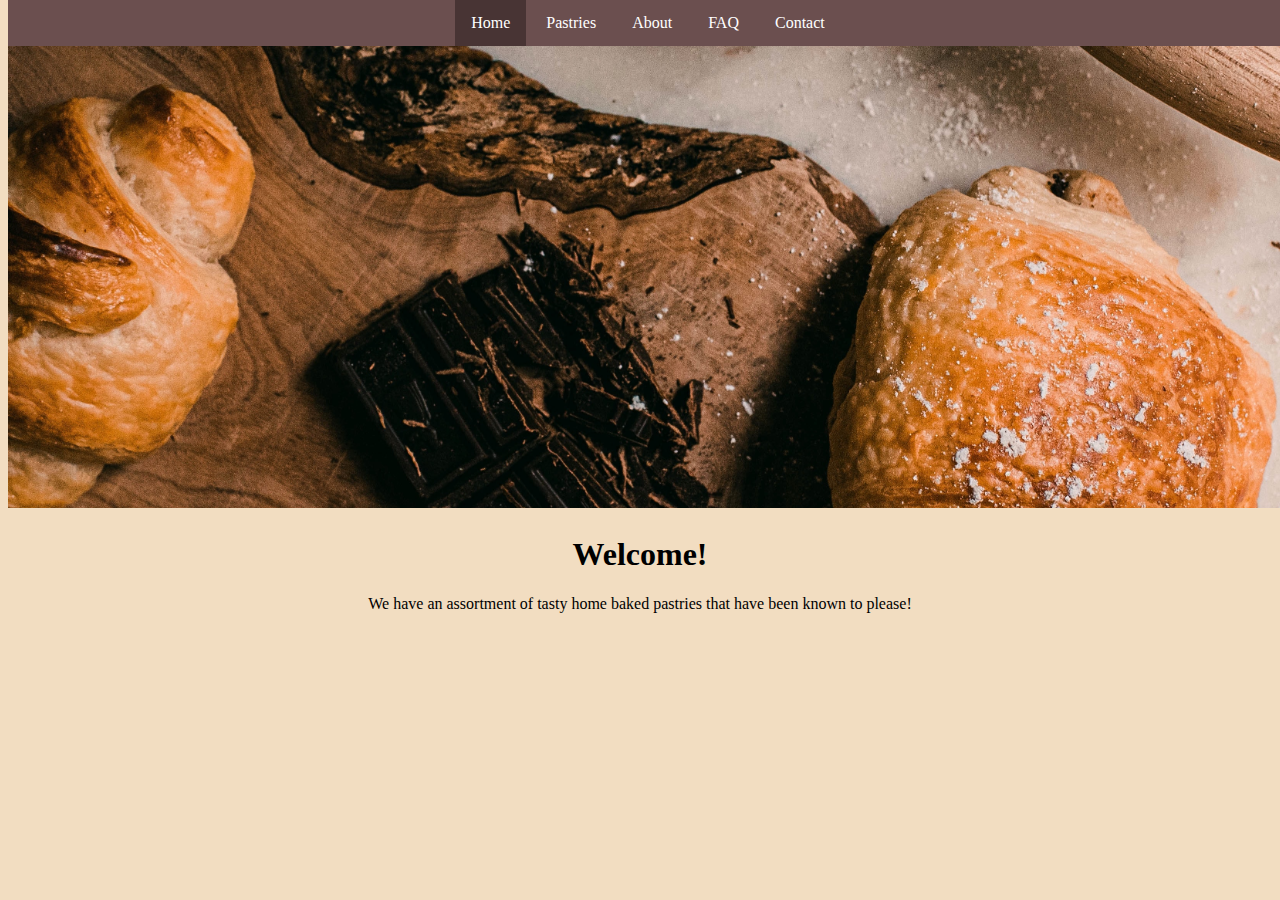
==== index.html @ 2ad9f8ff "First commit" ====
<!DOCTYPE html>
<html lang="en">
<head>
	<title>Sylvia's Bakery</title>
	<link rel="stylesheet" type="text/css" href="css/styles.css">
</head>

<body>
<ul class="nav">
  <li></li>
  <li class="nav"><a class="active" href="index.html">Home</a></li>
  <li class="nav"><a href="pastries.html">Pastries</a></li>
  <li class="nav"><a href="about.html">About</a></li>
  <li class="nav"><a href="faq.html">FAQ</a></li>
  <li class="nav"><a href="contact.html">Contact</a></li>
</ul>

<div class="header">
  <img src="images/pastryheader.jpg" alt="pastry header"> 
</div>

<h1 style=" text-align: center;">Welcome!</h1>
<p>We have an assortment of tasty home baked pastries that have been known to please!</p>
</body>
</html>
---- css/styles.css ----
ul.nav {
  list-style-type: none;
  margin: 0;
  padding: 0;
  background-color: #6B4F4F;
  text-align: center;
  position: fixed;
  width: 100%;
  top: 0;
}

li.nav {
  display: inline-block;
  padding: 0px;
}

li a {
  display: block;
  color: white;
  text-align: center;
  padding: 14px 16px;
  text-decoration: none;
  transition: 0.4s;
}

li a:hover:not(.active) {
  background-color: #483434;
}

.active {
  background-color: #483434;
}

body{
  background: #F2DDC1;
}
.header {
  padding: 0px;
  text-align: center;
  color: white;
  font-size: 30px;
}

img{
  object-fit: cover;
  height: 500px;
  width: 1910px;
}

p{
  text-align: center;
}
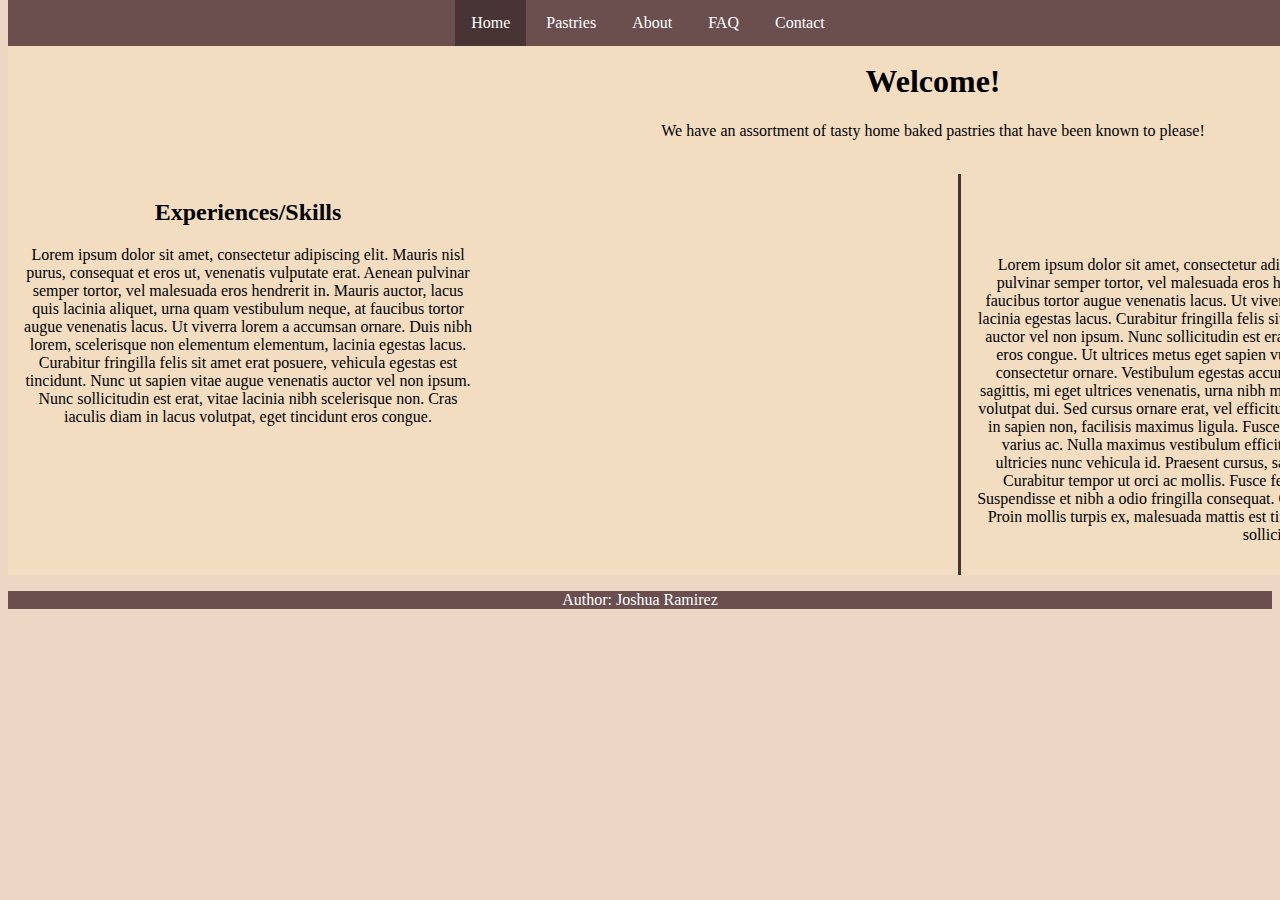
==== commit a2f45c6e: "continued update" ====
--- a/index.html
+++ b/index.html
@@ -14,12 +14,30 @@
   <li class="nav"><a href="faq.html">FAQ</a></li>
   <li class="nav"><a href="contact.html">Contact</a></li>
 </ul>
+<div id="wrapper">
+  <div class="header">
+    <img src="images/headertest.jpg" alt="pastry header">
+  </div>
 
-<div class="header">
-  <img src="images/pastryheader.jpg" alt="pastry header"> 
-</div>
 
 <h1 style=" text-align: center;">Welcome!</h1>
 <p>We have an assortment of tasty home baked pastries that have been known to please!</p>
+<br>
+<div class="content1">
+    <h2 style="text-align:center; font-family: georgia, serif;"> Experiences/Skills </h2>
+    <p>Lorem ipsum dolor sit amet, consectetur adipiscing elit. Mauris nisl purus, consequat et eros ut, venenatis vulputate erat. Aenean pulvinar semper tortor, vel malesuada eros hendrerit in. Mauris auctor, lacus quis lacinia aliquet, urna quam vestibulum neque, at faucibus tortor augue venenatis lacus. Ut viverra lorem a accumsan ornare. Duis nibh lorem, scelerisque non elementum elementum, lacinia egestas lacus. Curabitur fringilla felis sit amet erat posuere, vehicula egestas est tincidunt. Nunc ut sapien vitae augue venenatis auctor vel non ipsum. Nunc sollicitudin est erat, vitae lacinia nibh scelerisque non. Cras iaculis diam in lacus volutpat, eget tincidunt eros congue. </p>
+  </div>
+  <div class="content2">
+  <h2 style="font-family: georgia, serif; text-align: center;">About Me</h2>
+  <p class="right">Lorem ipsum dolor sit amet, consectetur adipiscing elit. Mauris nisl purus, consequat et eros ut, venenatis vulputate erat. Aenean pulvinar semper tortor, vel malesuada eros hendrerit in. Mauris auctor, lacus quis lacinia aliquet, urna quam vestibulum neque, at faucibus tortor augue venenatis lacus. Ut viverra lorem a accumsan ornare. Duis nibh lorem, scelerisque non elementum elementum, lacinia egestas lacus. Curabitur fringilla felis sit amet erat posuere, vehicula egestas est tincidunt. Nunc ut sapien vitae augue venenatis auctor vel non ipsum. Nunc sollicitudin est erat, vitae lacinia nibh scelerisque non. Cras iaculis diam in lacus volutpat, eget tincidunt eros congue.
+
+Ut ultrices metus eget sapien vulputate pulvinar. Donec a convallis enim, quis venenatis orci. Aliquam in turpis a ex consectetur ornare. Vestibulum egestas accumsan elit, vitae rhoncus metus. Maecenas sodales tempus nibh ac malesuada. Nullam sagittis, mi eget ultrices venenatis, urna nibh maximus risus, id luctus orci mauris et tortor. Nulla nisl dolor, dictum ac risus vel, varius volutpat dui. Sed cursus ornare erat, vel efficitur ante ultrices vitae. Morbi vel velit id velit tempus sagittis. Morbi lorem nunc, efficitur in sapien non, facilisis maximus ligula. Fusce cursus risus id neque tristique laoreet. Ut cursus posuere felis, eleifend consectetur ex varius ac. Nulla maximus vestibulum efficitur. Maecenas interdum leo vitae maximus blandit. Aliquam faucibus posuere dui, at ultricies nunc vehicula id. Praesent cursus, sapien in eleifend aliquam, lectus nunc tempor est, a bibendum magna justo et mauris.
+
+Curabitur tempor ut orci ac mollis. Fusce feugiat et lectus ac malesuada. Nunc viverra est tellus, sed rhoncus nunc bibendum a. Suspendisse et nibh a odio fringilla consequat. Quisque semper magna nec congue posuere. Sed sit amet molestie risus, at interdum ex. Proin mollis turpis ex, malesuada mattis est tincidunt at. Praesent nec augue porttitor, commodo sapien id, convallis tortor. Vivamus sollicitudin neque libero, nec dictum nisl ornare vel.
+  <br>
+</p>
+</div>
+</div>
+<footer><p class="footer">Author: Joshua Ramirez</footer>
 </body>
-</html>	+</html>	
--- a/css/styles.css
+++ b/css/styles.css
@@ -32,7 +32,7 @@
 }
 
 body{
-  background: #F2DDC1;
+  background: #EED6C4;
 }
 .header {
   padding: 0px;
@@ -44,9 +44,44 @@
 img{
   object-fit: cover;
   height: 500px;
-  width: 1910px;
+  width: 1850px;
+
+}
+
+img.logo{
+  height: 1000px;
+  width: auto;
+  bottom: 150px;
 }
 
 p{
   text-align: center;
 }
+
+.content1{
+    width: 450px;
+    padding: 5px 15px;
+    float: left;
+}
+.content2{
+    margin: 0 0 0 950px;
+    padding: 15px;
+    border-left: 3px solid;
+    border-color:#483434;
+
+}
+
+#wrapper{
+  width: 1850px;
+  background: #F2DDC1;
+  text-align: left;
+  margin: auto;
+
+      }
+
+footer{
+  background-color: #6B4F4F;
+}
+p.footer{
+  color: white;
+}
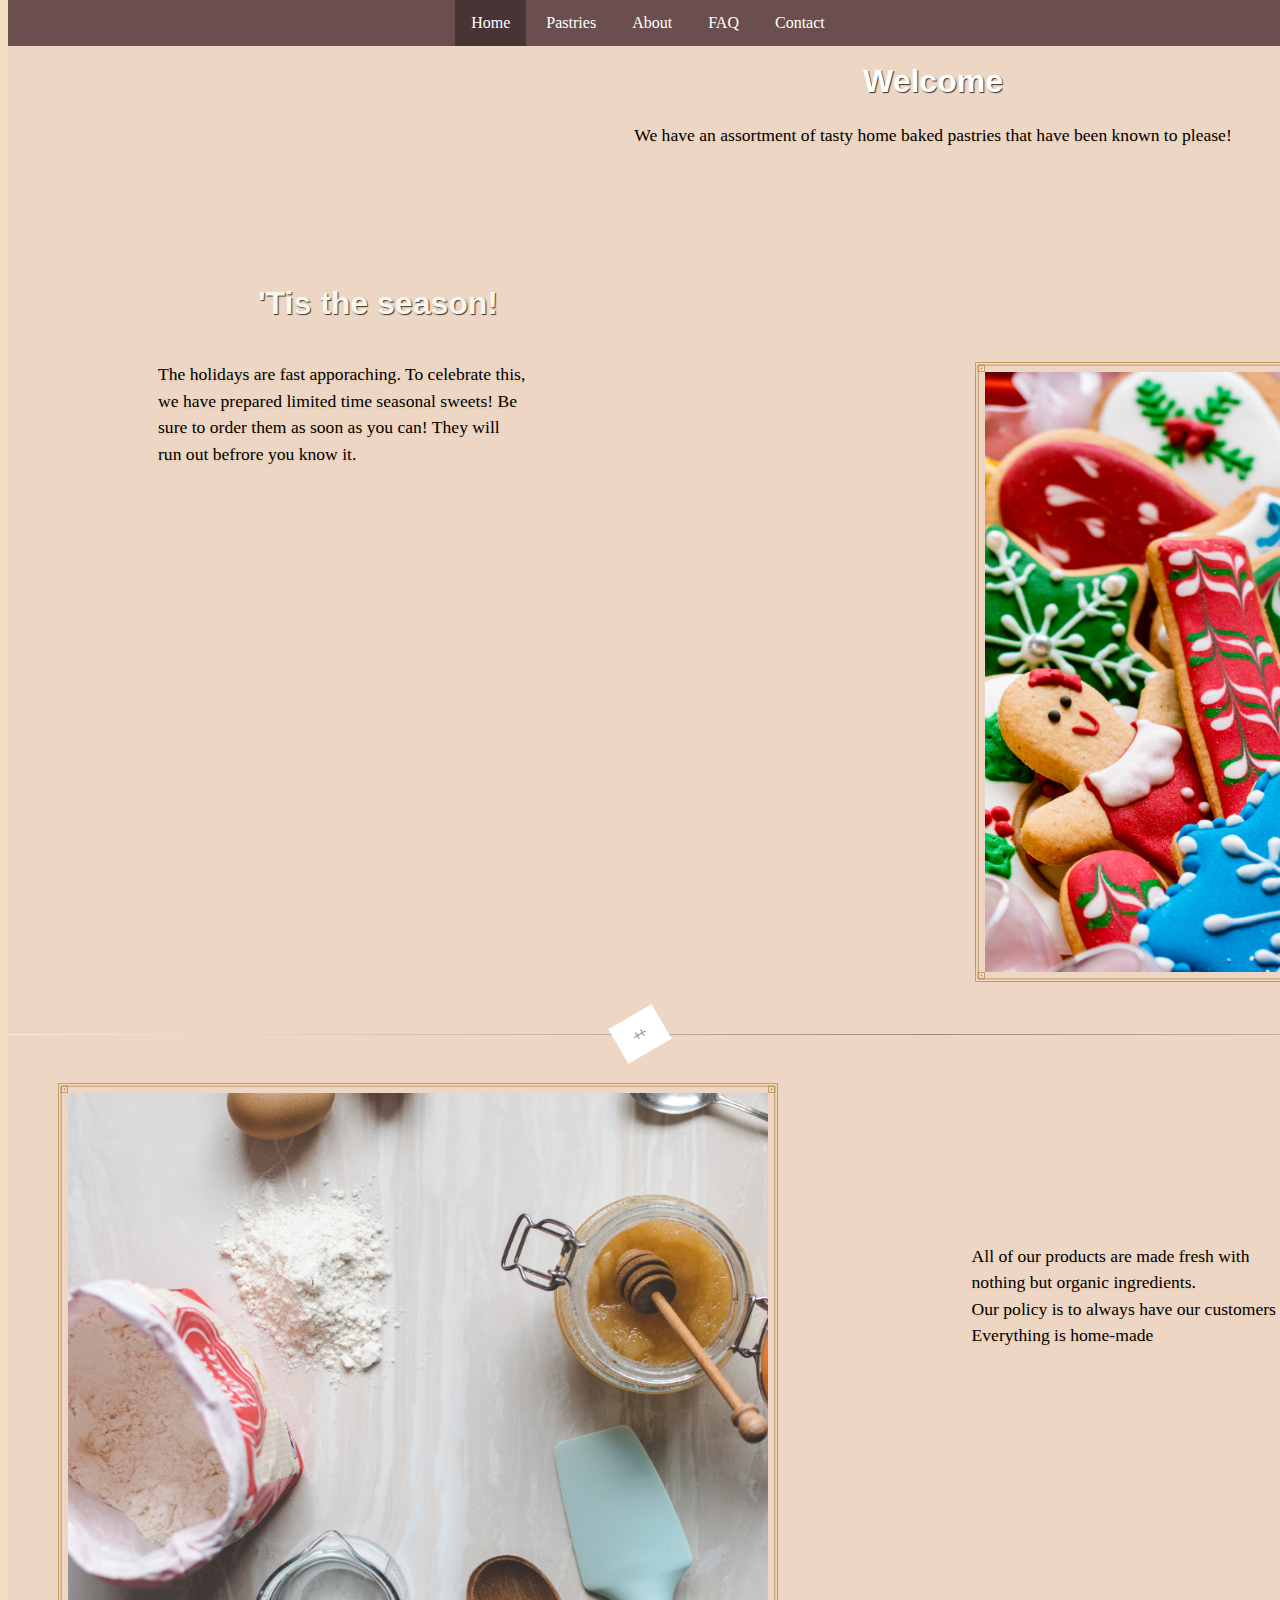
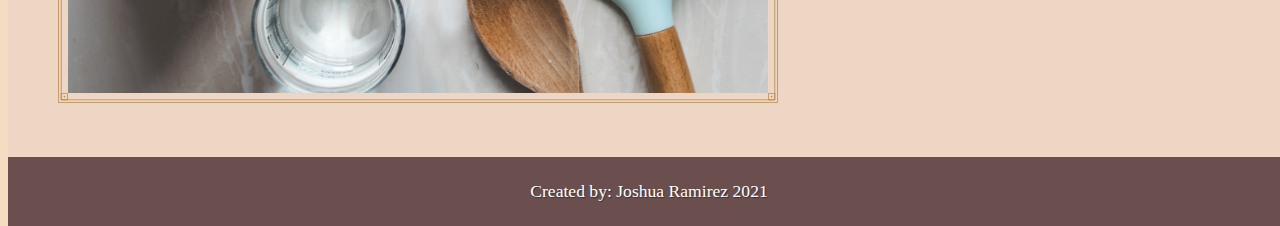
==== commit 16abab4d: "continued work on index" ====
--- a/index.html
+++ b/index.html
@@ -1,13 +1,39 @@
 <!DOCTYPE html>
 <html lang="en">
 <head>
-	<title>Sylvia's Bakery</title>
+	<title>Sylvia's Pastries</title>
 	<link rel="stylesheet" type="text/css" href="css/styles.css">
+    <style>
+      img.index{
+        height: 600px;
+        width: 700px;
+        border:  10px solid black;
+        border-image: url("data:image/svg+xml,%3Csvg xmlns='http://www.w3.org/2000/svg' width='75' height='75'%3E%3Cg fill='none' stroke='%23B88846' stroke-width='2'%3E%3Cpath d='M1 1h73v73H1z'/%3E%3Cpath d='M8 8h59v59H8z'/%3E%3Cpath d='M8 8h16v16H8zM51 8h16v16H51zM51 51h16v16H51zM8 51h16v16H8z'/%3E%3C/g%3E%3Cg fill='%23B88846'%3E%3Ccircle cx='16' cy='16' r='2'/%3E%3Ccircle cx='59' cy='16' r='2'/%3E%3Ccircle cx='59' cy='59' r='2'/%3E%3Ccircle cx='16' cy='59' r='2'/%3E%3C/g%3E%3C/svg%3E") 25;
+         }
+         p.season{
+          float:left;
+          padding-right: 450px;
+          padding-left: 150px;
+          text-align: justify;
+         }
+         h1.season{
+          text-align:left;
+          font-family: Arial, Helvetica, sans-serif;
+          text-shadow: 1px 1px 1px #333;
+          color:#F9F6EE;
+          padding-left: 250px;
+          padding-top:80px;
+        }
+        p.fresh{
+          margin-top: 200px;
+          float: right;
+
+        }
+  </style>
 </head>
 
 <body>
 <ul class="nav">
-  <li></li>
   <li class="nav"><a class="active" href="index.html">Home</a></li>
   <li class="nav"><a href="pastries.html">Pastries</a></li>
   <li class="nav"><a href="about.html">About</a></li>
@@ -16,28 +42,29 @@
 </ul>
 <div id="wrapper">
   <div class="header">
-    <img src="images/headertest.jpg" alt="pastry header">
+    <img class="logo" src="images/headertest.jpg" alt="pastry header">
   </div>
 
 
-<h1 style=" text-align: center;">Welcome!</h1>
-<p>We have an assortment of tasty home baked pastries that have been known to please!</p>
+<h1 style=" text-align: center; text-shadow: 1px 1px 1px #333; color: white; font-family: Arial, Helvetica, sans-serif;">Welcome</h1>
+<p>We have an assortment of tasty home baked pastries that have been known to please!</p></li>
 <br>
-<div class="content1">
-    <h2 style="text-align:center; font-family: georgia, serif;"> Experiences/Skills </h2>
-    <p>Lorem ipsum dolor sit amet, consectetur adipiscing elit. Mauris nisl purus, consequat et eros ut, venenatis vulputate erat. Aenean pulvinar semper tortor, vel malesuada eros hendrerit in. Mauris auctor, lacus quis lacinia aliquet, urna quam vestibulum neque, at faucibus tortor augue venenatis lacus. Ut viverra lorem a accumsan ornare. Duis nibh lorem, scelerisque non elementum elementum, lacinia egestas lacus. Curabitur fringilla felis sit amet erat posuere, vehicula egestas est tincidunt. Nunc ut sapien vitae augue venenatis auctor vel non ipsum. Nunc sollicitudin est erat, vitae lacinia nibh scelerisque non. Cras iaculis diam in lacus volutpat, eget tincidunt eros congue. </p>
-  </div>
-  <div class="content2">
-  <h2 style="font-family: georgia, serif; text-align: center;">About Me</h2>
-  <p class="right">Lorem ipsum dolor sit amet, consectetur adipiscing elit. Mauris nisl purus, consequat et eros ut, venenatis vulputate erat. Aenean pulvinar semper tortor, vel malesuada eros hendrerit in. Mauris auctor, lacus quis lacinia aliquet, urna quam vestibulum neque, at faucibus tortor augue venenatis lacus. Ut viverra lorem a accumsan ornare. Duis nibh lorem, scelerisque non elementum elementum, lacinia egestas lacus. Curabitur fringilla felis sit amet erat posuere, vehicula egestas est tincidunt. Nunc ut sapien vitae augue venenatis auctor vel non ipsum. Nunc sollicitudin est erat, vitae lacinia nibh scelerisque non. Cras iaculis diam in lacus volutpat, eget tincidunt eros congue.
 
-Ut ultrices metus eget sapien vulputate pulvinar. Donec a convallis enim, quis venenatis orci. Aliquam in turpis a ex consectetur ornare. Vestibulum egestas accumsan elit, vitae rhoncus metus. Maecenas sodales tempus nibh ac malesuada. Nullam sagittis, mi eget ultrices venenatis, urna nibh maximus risus, id luctus orci mauris et tortor. Nulla nisl dolor, dictum ac risus vel, varius volutpat dui. Sed cursus ornare erat, vel efficitur ante ultrices vitae. Morbi vel velit id velit tempus sagittis. Morbi lorem nunc, efficitur in sapien non, facilisis maximus ligula. Fusce cursus risus id neque tristique laoreet. Ut cursus posuere felis, eleifend consectetur ex varius ac. Nulla maximus vestibulum efficitur. Maecenas interdum leo vitae maximus blandit. Aliquam faucibus posuere dui, at ultricies nunc vehicula id. Praesent cursus, sapien in eleifend aliquam, lectus nunc tempor est, a bibendum magna justo et mauris.
+    <h1 class="season">'Tis the season!</h1>
+    <p class="season">The holidays are fast apporaching. To celebrate this, <br>we have prepared limited time seasonal sweets! Be<br>sure to order them as soon as you can! They will<br>run out befrore you know it.</p>
+    <br>
+    <img class="index" style="margin-bottom: 40px;" src="images/christmassweets.jpg" alt="holiday cookies">
+    <hr class="sep">
+    <img class="index" style="margin-top: 40px;margin-left: 50px; margin-bottom: 50px; float" src="images/bakingutensils.jpg" alt="baking utensils">
 
-Curabitur tempor ut orci ac mollis. Fusce feugiat et lectus ac malesuada. Nunc viverra est tellus, sed rhoncus nunc bibendum a. Suspendisse et nibh a odio fringilla consequat. Quisque semper magna nec congue posuere. Sed sit amet molestie risus, at interdum ex. Proin mollis turpis ex, malesuada mattis est tincidunt at. Praesent nec augue porttitor, commodo sapien id, convallis tortor. Vivamus sollicitudin neque libero, nec dictum nisl ornare vel.
+
+  <h1 style="font-family: Arial, Helvetica, sans-serif; text-align: right; text-shadow: 1px 1px 1px #333; color:#F9F6EE; float: right; padding-top: 50px; padding-right: 350px;">Made Fresh</h1>
+  <p class="fresh" style="text-align: justify;">All of our products are made fresh with <br>nothing but organic ingredients. <br>Our policy is to always have our customers have a. <br>Everything is home-made
+    </p>
   <br>
-</p>
+
+
 </div>
-</div>
-<footer><p class="footer">Author: Joshua Ramirez</footer>
+<footer><p class="footer">Created by: Joshua Ramirez 2021</footer>
 </body>
 </html>	
--- a/css/styles.css
+++ b/css/styles.css
@@ -32,10 +32,10 @@
 }
 
 body{
-  background: #EED6C4;
+  background: #F2DDC1;
+
 }
 .header {
-  padding: 0px;
   text-align: center;
   color: white;
   font-size: 30px;
@@ -43,45 +43,62 @@
 
 img{
   object-fit: cover;
-  height: 500px;
-  width: 1850px;
+
 
 }
 
 img.logo{
-  height: 1000px;
-  width: auto;
-  bottom: 150px;
+  object-fit: cover;
+  height: 500px;
+  width: 1850px;
 }
 
 p{
   text-align: center;
-}
-
-.content1{
-    width: 450px;
-    padding: 5px 15px;
-    float: left;
-}
-.content2{
-    margin: 0 0 0 950px;
-    padding: 15px;
-    border-left: 3px solid;
-    border-color:#483434;
 
 }
 
+
 #wrapper{
   width: 1850px;
-  background: #F2DDC1;
+  background: #EED6C4;
   text-align: left;
   margin: auto;
+
 
       }
 
 footer{
   background-color: #6B4F4F;
+  padding: 4px 1px;
+  width: 100%;
+  position: absolute;
+  float: ;
 }
 p.footer{
   color: white;
+  text-shadow: 1px 1px 1px #333;
+  width: auto;
+
 }
+p{
+  font-size: 1.1em;
+  text-shadow: 0 2px #E6CCA9;
+  line-height: 1.5em;
+  font-family: georgia, serif;
+}
+hr.sep {
+  border: none;
+  height: 1px;
+  background-image: linear-gradient(to right, #f0f0f0, #8f8f8f, #f0f0f0);
+}
+hr.sep::after {
+  content: '\2021';
+  display: inline-block;
+  position: absolute;
+  left: 50%;
+  transform: translate(-50%, -50%) rotate(60deg);
+  transform-origin: 50% 50%;
+  padding: 1rem;
+  background-color: white;
+}
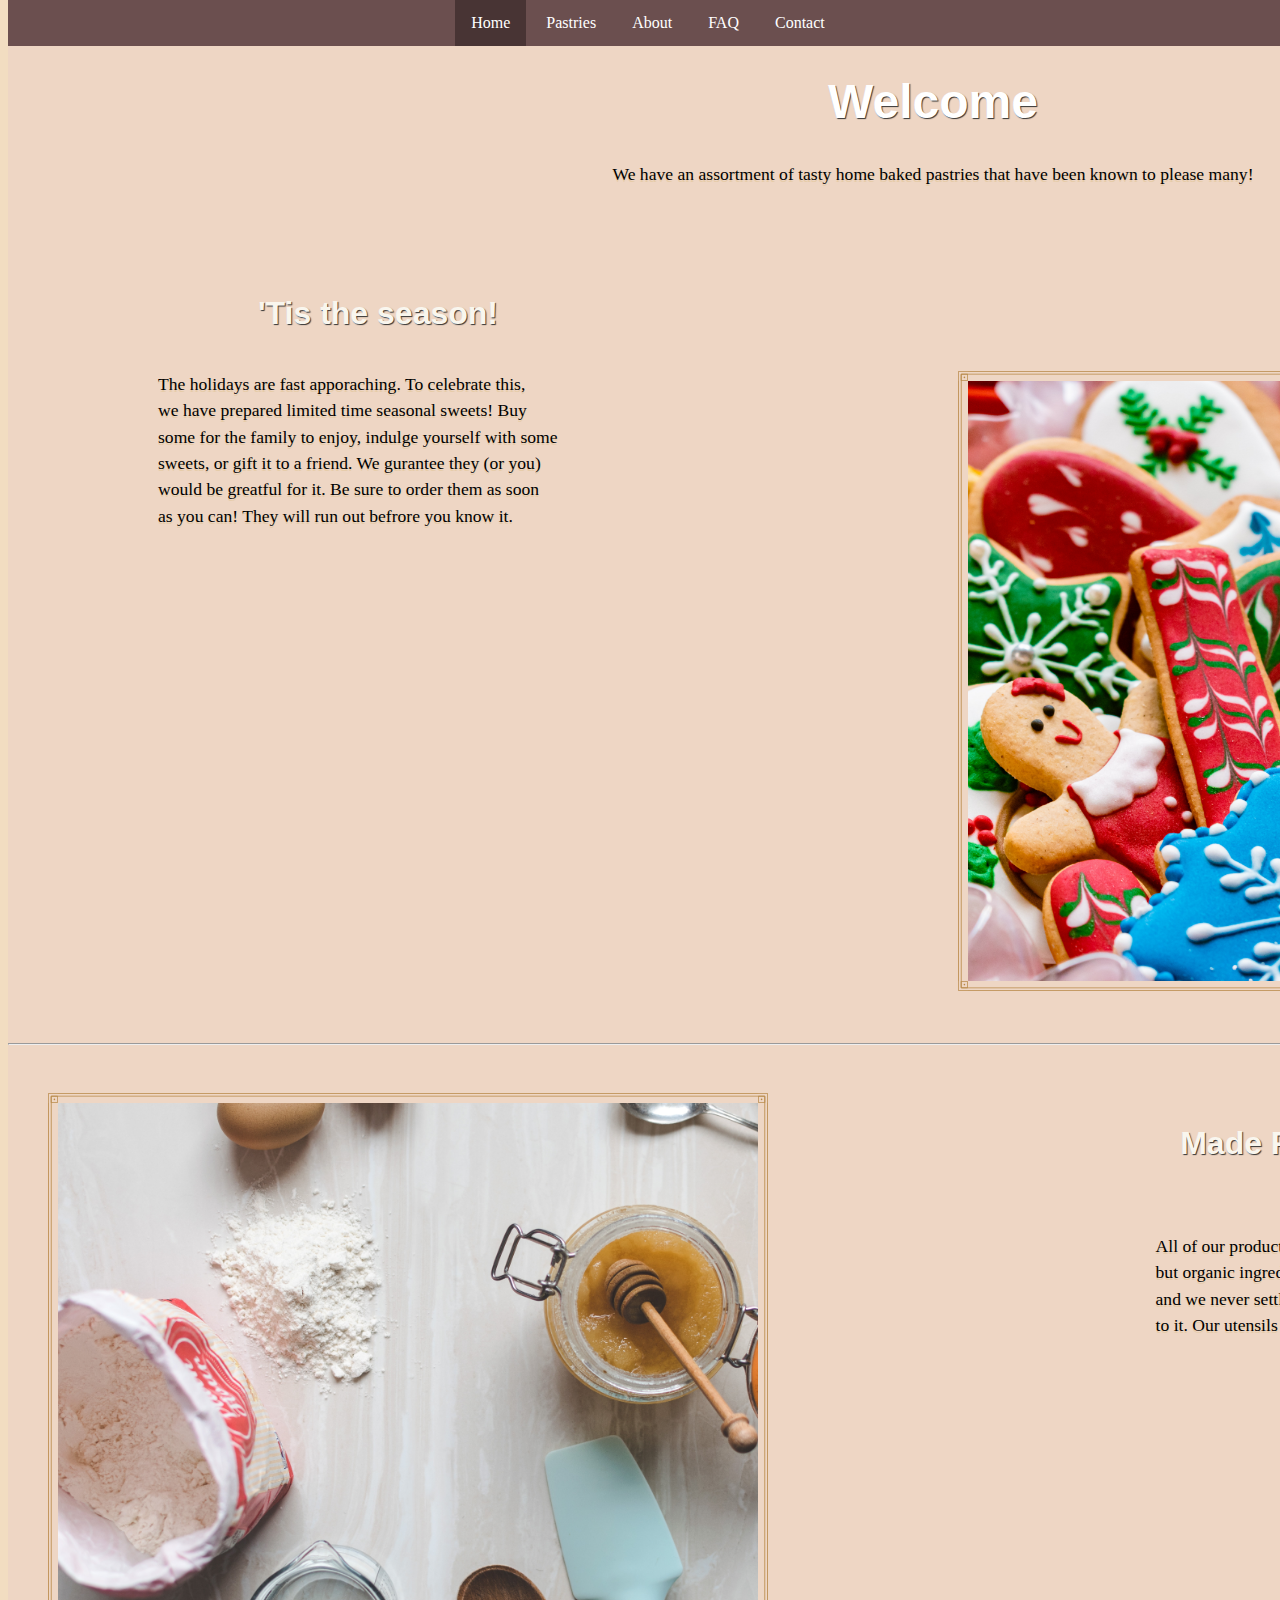
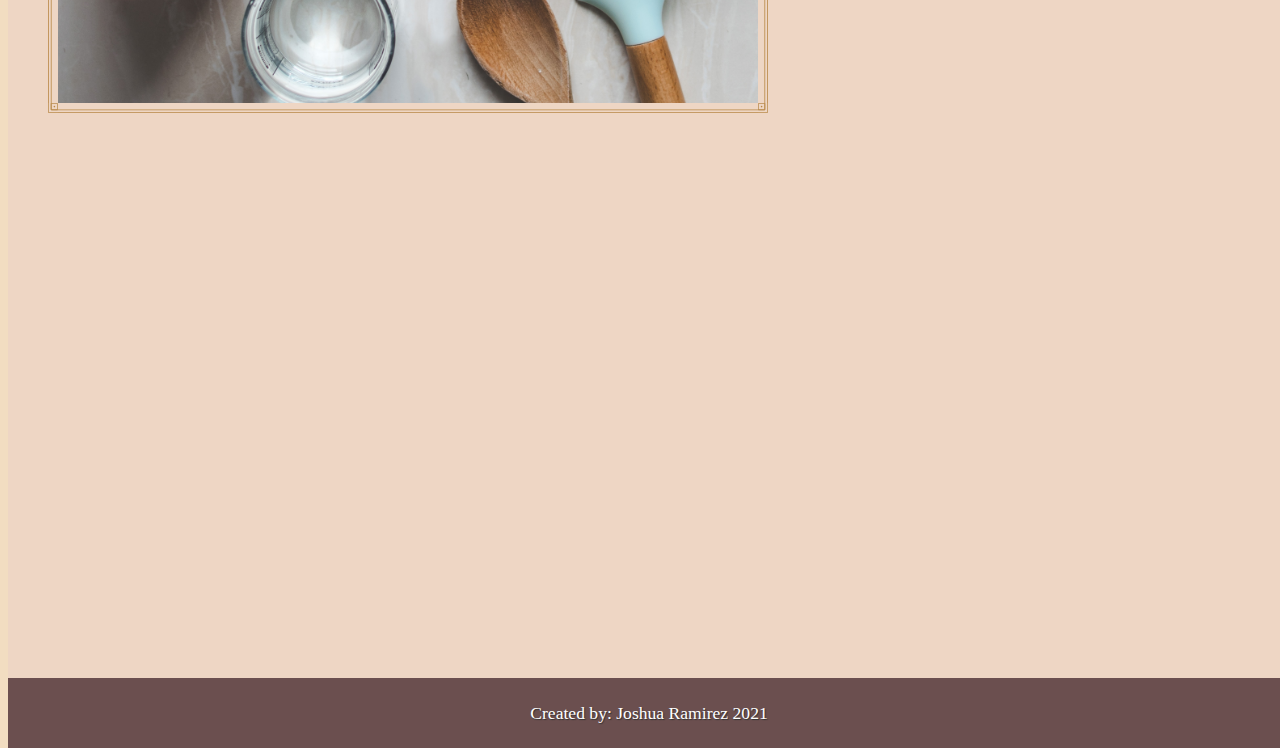
==== commit 69999d4f: "More work done" ====
--- a/index.html
+++ b/index.html
@@ -12,7 +12,7 @@
          }
          p.season{
           float:left;
-          padding-right: 450px;
+          padding-right: 400px;
           padding-left: 150px;
           text-align: justify;
          }
@@ -22,13 +22,20 @@
           text-shadow: 1px 1px 1px #333;
           color:#F9F6EE;
           padding-left: 250px;
-          padding-top:80px;
+          padding-top:50px;
         }
         p.fresh{
-          margin-top: 200px;
+          margin-top: 50px;
+          text-align: justify;
+          padding-right: 350px;
           float: right;
-
         }
+        #wrapper{
+          width: 1850px;
+          background: #EED6C4;
+          text-align: left;
+          margin: auto;
+          height: 2270px;
   </style>
 </head>
 
@@ -45,21 +52,20 @@
     <img class="logo" src="images/headertest.jpg" alt="pastry header">
   </div>
 
-
-<h1 style=" text-align: center; text-shadow: 1px 1px 1px #333; color: white; font-family: Arial, Helvetica, sans-serif;">Welcome</h1>
-<p>We have an assortment of tasty home baked pastries that have been known to please!</p></li>
+<h1 style=" text-align: center; text-shadow: 1px 1px 1px #333; color: white; font-family: Arial, Helvetica, sans-serif; font-size: 300%;">Welcome</h1>
+<p>We have an assortment of tasty home baked pastries that have been known to please many!</p>
 <br>
 
     <h1 class="season">'Tis the season!</h1>
-    <p class="season">The holidays are fast apporaching. To celebrate this, <br>we have prepared limited time seasonal sweets! Be<br>sure to order them as soon as you can! They will<br>run out befrore you know it.</p>
+    <p class="season">The holidays are fast apporaching. To celebrate this, <br>we have prepared limited time seasonal sweets! Buy <br> some for the family to enjoy, indulge yourself with some <br>sweets, or gift it to a friend. We gurantee they (or you) <br>would  be greatful for it. Be sure to order them as soon <br>as you can! They will run out befrore you know it.</p>
     <br>
     <img class="index" style="margin-bottom: 40px;" src="images/christmassweets.jpg" alt="holiday cookies">
-    <hr class="sep">
-    <img class="index" style="margin-top: 40px;margin-left: 50px; margin-bottom: 50px; float" src="images/bakingutensils.jpg" alt="baking utensils">
+    <hr class="stars">
+    <img class="index" style="margin-top:40px;margin-left:40px; margin-bottom:50px; float: left;" src="images/bakingutensils.jpg" alt="baking utensils">
 
 
-  <h1 style="font-family: Arial, Helvetica, sans-serif; text-align: right; text-shadow: 1px 1px 1px #333; color:#F9F6EE; float: right; padding-top: 50px; padding-right: 350px;">Made Fresh</h1>
-  <p class="fresh" style="text-align: justify;">All of our products are made fresh with <br>nothing but organic ingredients. <br>Our policy is to always have our customers have a. <br>Everything is home-made
+  <h1 style="font-family: Arial, Helvetica, sans-serif;text-shadow: 1px 1px 1px #333; color:#F9F6EE;  padding-top: 50px;margin-right: 500px; float: right;">Made Fresh</h1>
+  <p class="fresh">All of our products are made fresh with nothing <br>but organic ingredients.  Everything is home-made <br>and we never settle for less when it comes down <br>to it. Our utensils
     </p>
   <br>
 
@@ -67,4 +73,4 @@
 </div>
 <footer><p class="footer">Created by: Joshua Ramirez 2021</footer>
 </body>
-</html>	
+</html>
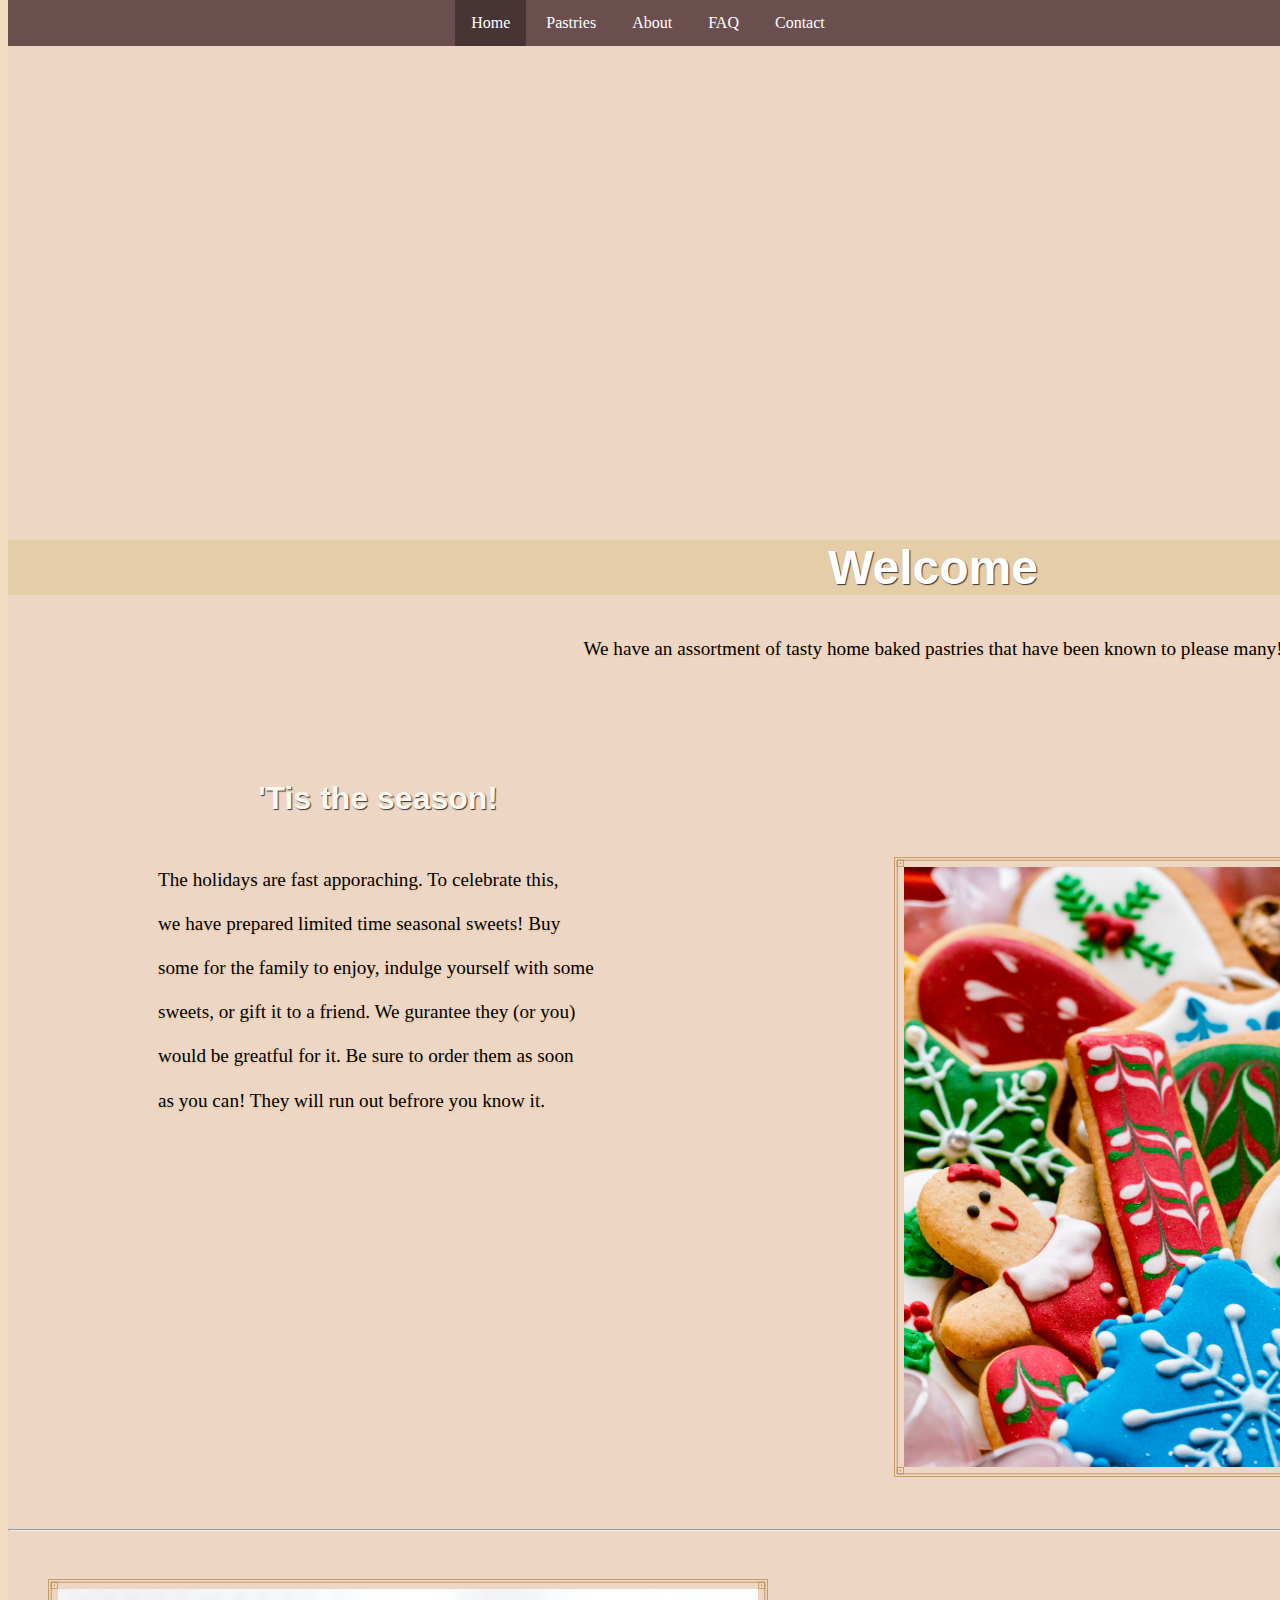
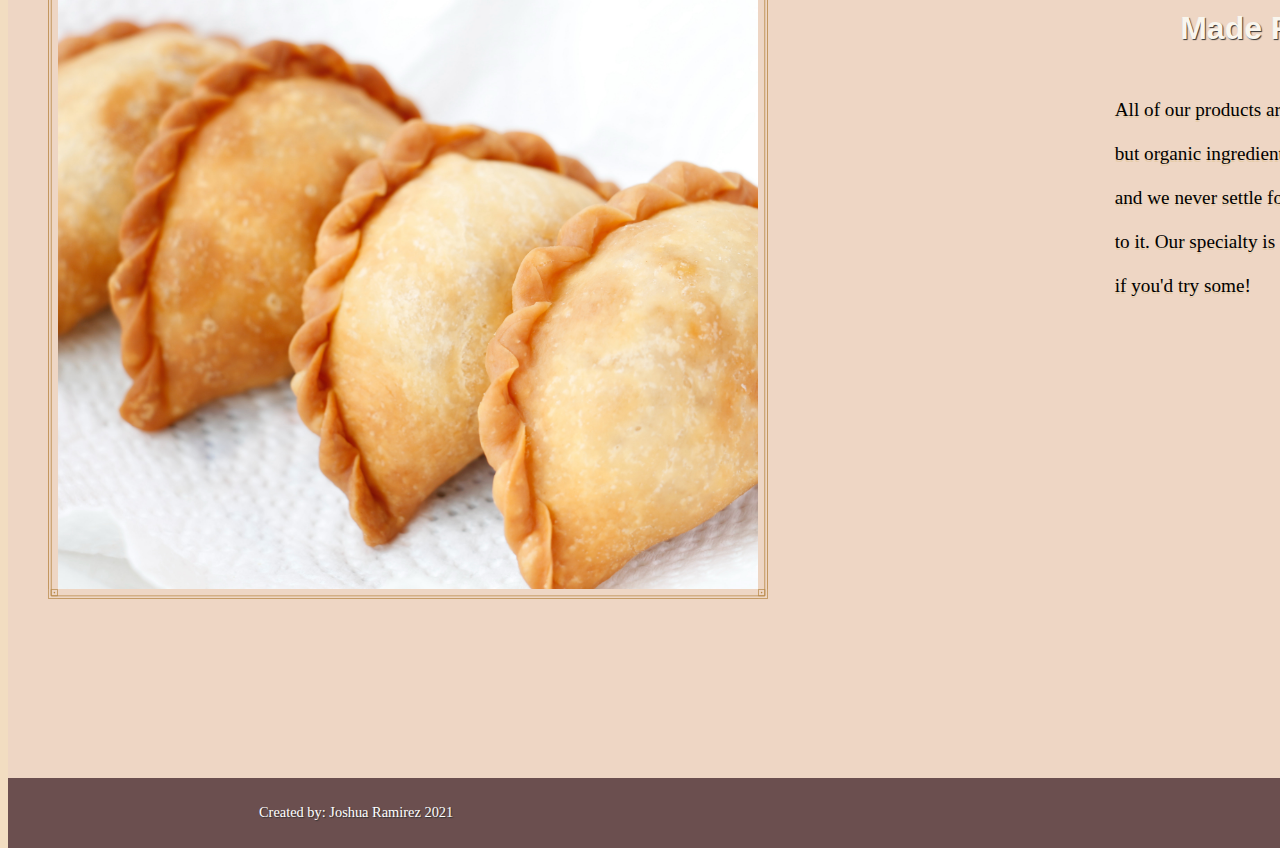
==== commit 9ee27c54: "updates" ====
--- a/index.html
+++ b/index.html
@@ -12,7 +12,7 @@
          }
          p.season{
           float:left;
-          padding-right: 400px;
+          padding-right: 300px;
           padding-left: 150px;
           text-align: justify;
          }
@@ -25,7 +25,6 @@
           padding-top:50px;
         }
         p.fresh{
-          margin-top: 50px;
           text-align: justify;
           padding-right: 350px;
           float: right;
@@ -35,7 +34,9 @@
           background: #EED6C4;
           text-align: left;
           margin: auto;
-          height: 2270px;
+          height: 2370px;
+        }
+
   </style>
 </head>
 
@@ -52,7 +53,7 @@
     <img class="logo" src="images/headertest.jpg" alt="pastry header">
   </div>
 
-<h1 style=" text-align: center; text-shadow: 1px 1px 1px #333; color: white; font-family: Arial, Helvetica, sans-serif; font-size: 300%;">Welcome</h1>
+<h1 style=" text-align: center; text-shadow: 1px 1px 1px #333; color: white; font-family: Arial, Helvetica, sans-serif; font-size: 300%; background-color:#E4CDA7;">Welcome</h1>
 <p>We have an assortment of tasty home baked pastries that have been known to please many!</p>
 <br>
 
@@ -61,11 +62,11 @@
     <br>
     <img class="index" style="margin-bottom: 40px;" src="images/christmassweets.jpg" alt="holiday cookies">
     <hr class="stars">
-    <img class="index" style="margin-top:40px;margin-left:40px; margin-bottom:50px; float: left;" src="images/bakingutensils.jpg" alt="baking utensils">
+    <img class="index" style="margin-top:40px;margin-left:40px; margin-bottom:50px; float: left;" src="images/empanada2.jpg" alt="empanadas">
 
 
   <h1 style="font-family: Arial, Helvetica, sans-serif;text-shadow: 1px 1px 1px #333; color:#F9F6EE;  padding-top: 50px;margin-right: 500px; float: right;">Made Fresh</h1>
-  <p class="fresh">All of our products are made fresh with nothing <br>but organic ingredients.  Everything is home-made <br>and we never settle for less when it comes down <br>to it. Our utensils
+  <p class="fresh">All of our products are made fresh with nothing <br>but organic ingredients.  Everything is home-made <br>and we never settle for less when it comes down <br>to it. Our specialty is in empanadas and would love <br>if you'd try some!
     </p>
   <br>
 
@@ -73,4 +74,4 @@
 </div>
 <footer><p class="footer">Created by: Joshua Ramirez 2021</footer>
 </body>
-</html>
+</html>	
--- a/css/styles.css
+++ b/css/styles.css
@@ -12,6 +12,7 @@
 li.nav {
   display: inline-block;
   padding: 0px;
+  z-index: 9999;
 }
 
 li a {
@@ -39,6 +40,7 @@
   text-align: center;
   color: white;
   font-size: 30px;
+  display: flex;
 }
 
 img{
@@ -64,8 +66,7 @@
   background: #EED6C4;
   text-align: left;
   margin: auto;
-
-
+  overflow: auto;
       }
 
 footer{
@@ -73,32 +74,132 @@
   padding: 4px 1px;
   width: 100%;
   position: absolute;
-  float: ;
+
+
 }
 p.footer{
   color: white;
   text-shadow: 1px 1px 1px #333;
   width: auto;
+  font-size: 0.9em;
+  text-align: left;
+  margin-left: 250px;
 
 }
 p{
-  font-size: 1.1em;
+  font-size: 1.2em;
   text-shadow: 0 2px #E6CCA9;
-  line-height: 1.5em;
+  line-height: 2.3em;
   font-family: georgia, serif;
 }
-hr.sep {
+
+/*entire section is for FAQ*/
+summary {
+  font-size: 1.25rem;
+  font-weight: 600;
+  background-color: #E4CDA7;
+  color: #333;
+  padding: 1rem;
+  margin-bottom: 1rem;
+  margin-top: 3rem;
+  outline: none;
+  border-radius: 0.25rem;
+  text-align: left;
+  cursor: pointer;
+  position: relative;
+}
+details > summary::after {
+  position: absolute;
+  content: "+";
+  right: 20px;
+}
+details[open] > summary::after {
+  position: absolute;
+  content: "-";
+  right: 20px;
+}
+
+details[open] summary ~ * {
+  animation: sweep .5s ease-in-out;
+}
+@keyframes sweep {
+  0%    {opacity: 0; margin-top: -10px}
+  100%  {opacity: 1; margin-top: 0px}
+}
+
+.row {
+      display: flex;
+      align-content: center;
+     }
+
+  .column {
+          flex: 100%;
+          padding: 0 5px;
+          align-content: center;
+          }
+
+.column img {
+
+            width: 100%;
+            height: 30.1%;
+            align-content: center;
+              }
+  div.desc{
+      font-size: 1.3em;
+      text-shadow: 0 2px #E6CCA9;
+      line-height: 1.5em;
+      font-family: georgia, serif;
+      padding: 5px;
+      text-align: center;
+      background-color:#E4CDA7;
+    }
+div.sideways{
+            text-align:center;
+            }
+
+div.sideways ul li{
+                  display:inline;
+                  padding: 30px;
+                  color: #DAE1E7;
+                  float: right;
+                  }
+input[type=text], select, textarea {
+  width: 100%;
+  padding: 12px;
+  border: 1px solid #ccc;
+  border-radius: 4px;
+  box-sizing: border-box;
+  margin-top: 6px;
+  margin-bottom: 16px;
+  resize: vertical;
+}
+input[type=Email]{
+  width: 100%;
+  padding: 12px;
+  border: 1px solid #ccc;
+  border-radius: 4px;
+  box-sizing: border-box;
+  margin-top: 6px;
+  margin-bottom: 16px;
+  resize: vertical;
+}
+
+input[type=submit] {
+  background-color: black;
+  color: white;
+  padding: 12px 20px;
   border: none;
-  height: 1px;
-  background-image: linear-gradient(to right, #f0f0f0, #8f8f8f, #f0f0f0);
-}
-hr.sep::after {
-  content: '\2021';
-  display: inline-block;
-  position: absolute;
-  left: 50%;
-  transform: translate(-50%, -50%) rotate(60deg);
-  transform-origin: 50% 50%;
-  padding: 1rem;
-  background-color: white;
-}
+  border-radius: 4px;
+  cursor: pointer;
+}
+
+input[type=submit]:hover {
+  background-color: #04AA6D;
+}
+
+.container {
+  border-radius: 5px;
+  background-color: #E4CDA7;
+  padding: 20px;
+  height: 680px;
+}
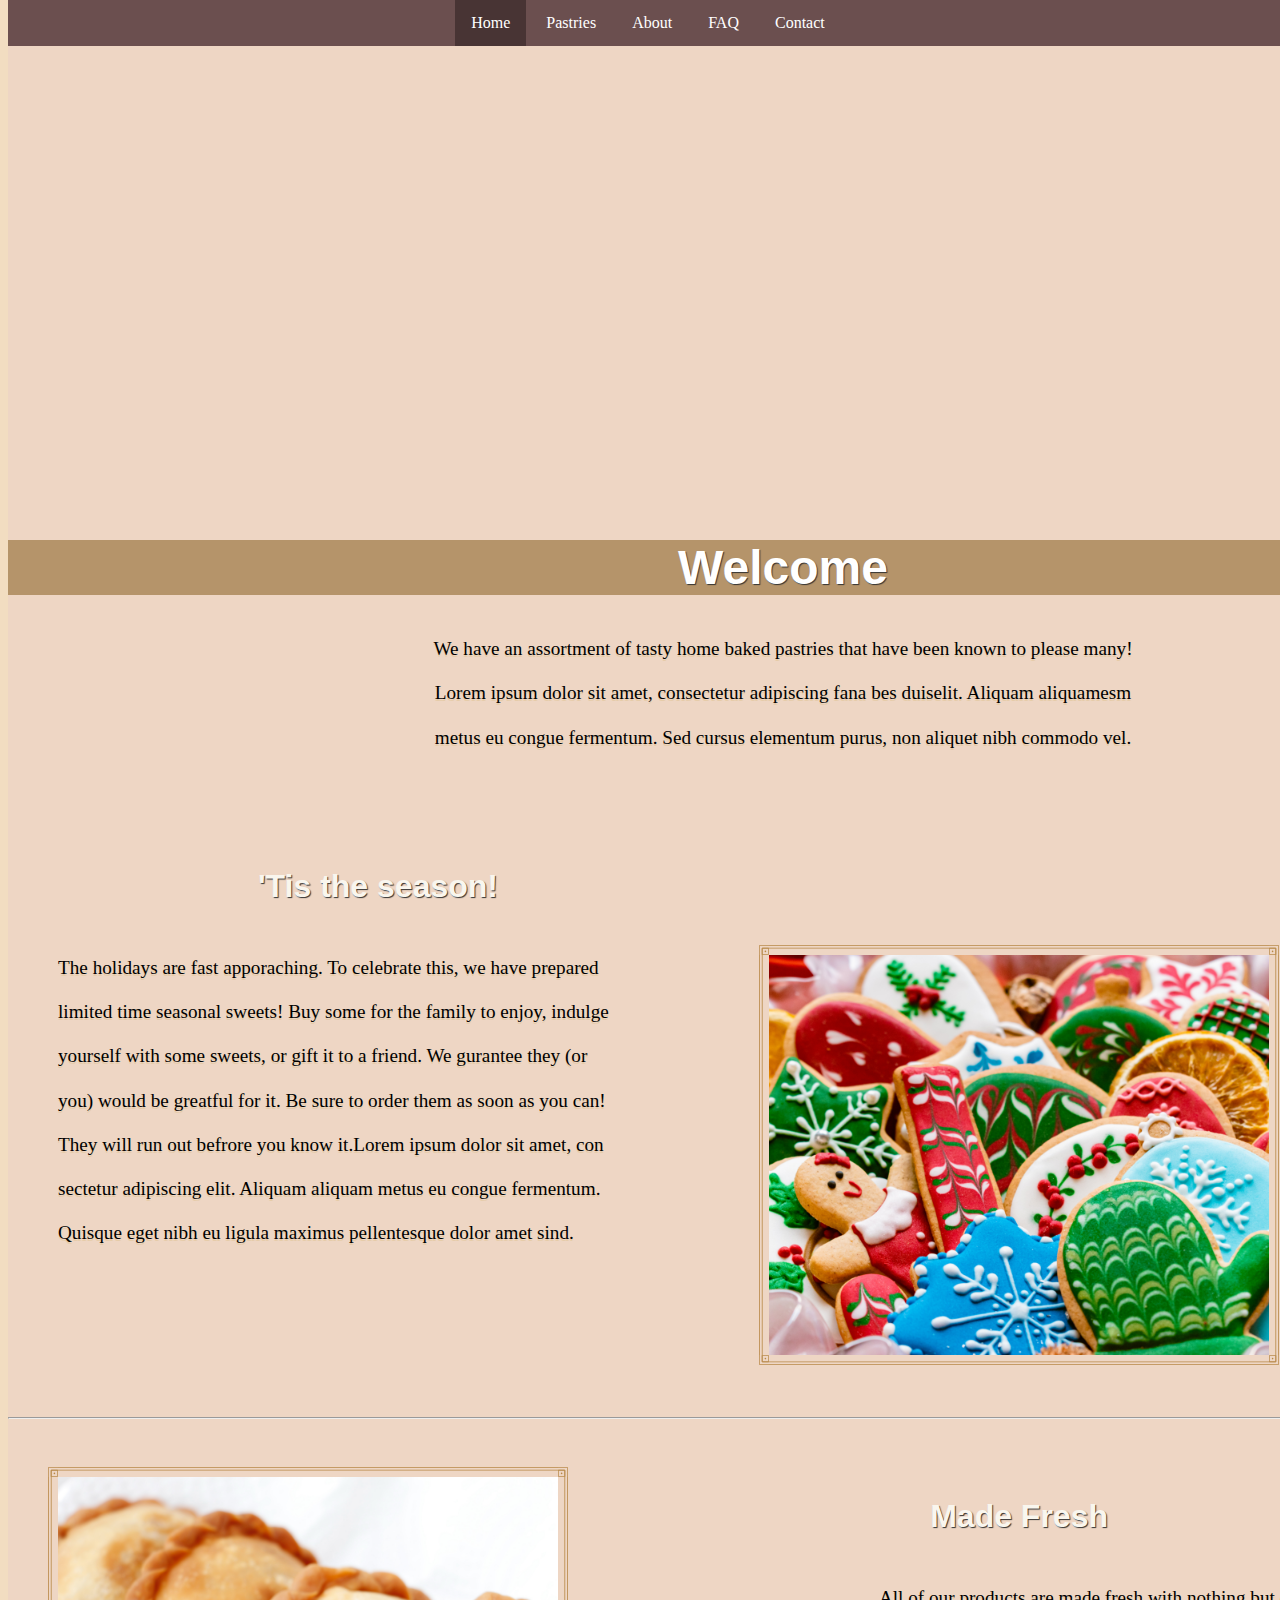
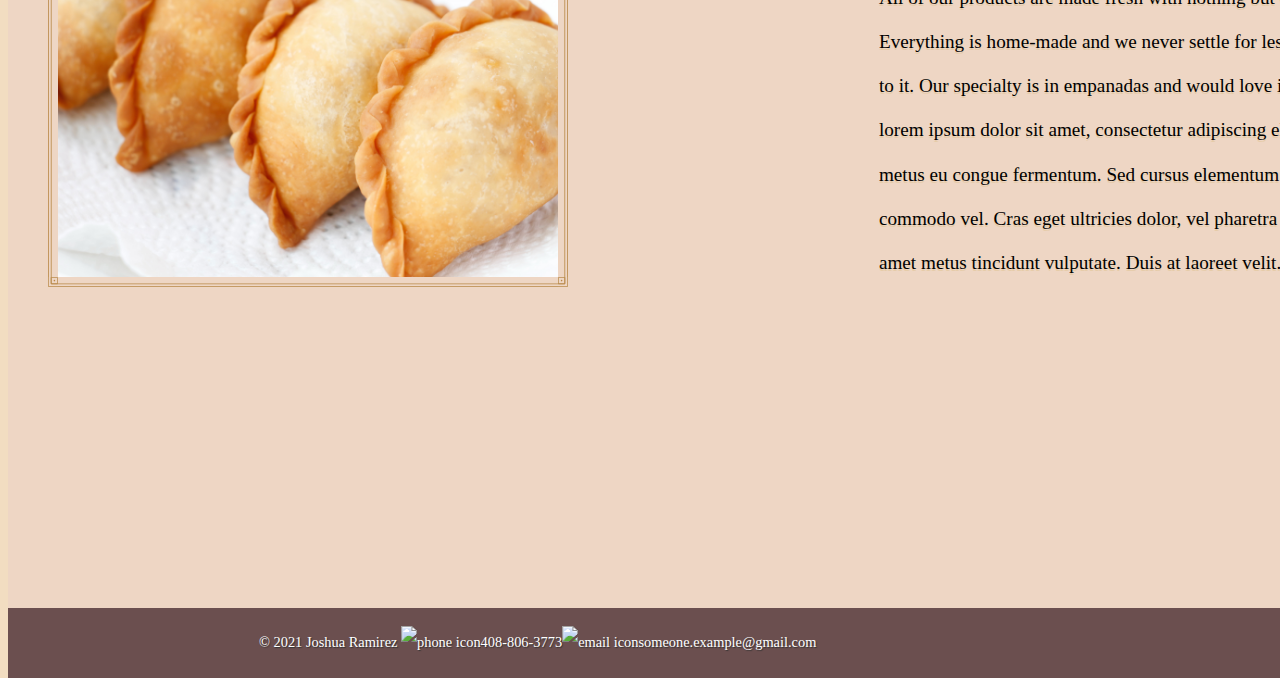
==== commit 9b59062d: "More pages and stuff" ====
--- a/index.html
+++ b/index.html
@@ -5,15 +5,15 @@
 	<link rel="stylesheet" type="text/css" href="css/styles.css">
     <style>
       img.index{
-        height: 600px;
-        width: 700px;
+        height: 400px;
+        width: 500px;
         border:  10px solid black;
         border-image: url("data:image/svg+xml,%3Csvg xmlns='http://www.w3.org/2000/svg' width='75' height='75'%3E%3Cg fill='none' stroke='%23B88846' stroke-width='2'%3E%3Cpath d='M1 1h73v73H1z'/%3E%3Cpath d='M8 8h59v59H8z'/%3E%3Cpath d='M8 8h16v16H8zM51 8h16v16H51zM51 51h16v16H51zM8 51h16v16H8z'/%3E%3C/g%3E%3Cg fill='%23B88846'%3E%3Ccircle cx='16' cy='16' r='2'/%3E%3Ccircle cx='59' cy='16' r='2'/%3E%3Ccircle cx='59' cy='59' r='2'/%3E%3Ccircle cx='16' cy='59' r='2'/%3E%3C/g%3E%3C/svg%3E") 25;
          }
          p.season{
           float:left;
-          padding-right: 300px;
-          padding-left: 150px;
+          padding-right: 150px;
+          padding-left: 50px;
           text-align: justify;
          }
          h1.season{
@@ -26,15 +26,15 @@
         }
         p.fresh{
           text-align: justify;
-          padding-right: 350px;
+          padding-right: 90px;
           float: right;
         }
         #wrapper{
-          width: 1850px;
+          width: 1550px;
           background: #EED6C4;
           text-align: left;
           margin: auto;
-          height: 2370px;
+          height: 2200px;
         }
 
   </style>
@@ -53,25 +53,25 @@
     <img class="logo" src="images/headertest.jpg" alt="pastry header">
   </div>
 
-<h1 style=" text-align: center; text-shadow: 1px 1px 1px #333; color: white; font-family: Arial, Helvetica, sans-serif; font-size: 300%; background-color:#E4CDA7;">Welcome</h1>
-<p>We have an assortment of tasty home baked pastries that have been known to please many!</p>
+<h1 style=" text-align: center; text-shadow: 1px 1px 1px #333; color: white; font-family: Arial, Helvetica, sans-serif; font-size: 300%; background-color:#b5946a;">Welcome</h1>
+<p>We have an assortment of tasty home baked pastries that have been known to please many!<br>Lorem ipsum dolor sit amet, consectetur adipiscing fana bes duiselit. Aliquam aliquamesm<br> metus eu congue fermentum. Sed cursus elementum purus, non aliquet nibh commodo vel.</p>
 <br>
 
     <h1 class="season">'Tis the season!</h1>
-    <p class="season">The holidays are fast apporaching. To celebrate this, <br>we have prepared limited time seasonal sweets! Buy <br> some for the family to enjoy, indulge yourself with some <br>sweets, or gift it to a friend. We gurantee they (or you) <br>would  be greatful for it. Be sure to order them as soon <br>as you can! They will run out befrore you know it.</p>
+    <p class="season">The holidays are fast apporaching. To celebrate this, we have prepared <br>limited time seasonal sweets! Buy some for the family to enjoy, indulge<br> yourself with some sweets, or gift it to a friend. We gurantee they (or<br> you) would be greatful for it. Be sure to order them as soon as you can!<br> They will run out befrore you know it.Lorem ipsum dolor sit amet, con<br>sectetur adipiscing elit. Aliquam aliquam metus eu congue fermentum.<br> Quisque eget nibh eu ligula maximus pellentesque dolor amet sind.<br><br></p>
     <br>
     <img class="index" style="margin-bottom: 40px;" src="images/christmassweets.jpg" alt="holiday cookies">
     <hr class="stars">
     <img class="index" style="margin-top:40px;margin-left:40px; margin-bottom:50px; float: left;" src="images/empanada2.jpg" alt="empanadas">
 
 
-  <h1 style="font-family: Arial, Helvetica, sans-serif;text-shadow: 1px 1px 1px #333; color:#F9F6EE;  padding-top: 50px;margin-right: 500px; float: right;">Made Fresh</h1>
-  <p class="fresh">All of our products are made fresh with nothing <br>but organic ingredients.  Everything is home-made <br>and we never settle for less when it comes down <br>to it. Our specialty is in empanadas and would love <br>if you'd try some!
-    </p>
+  <h1 style="font-family: Arial, Helvetica, sans-serif;text-shadow: 1px 1px 1px #333; color:#F9F6EE;  padding-top: 50px;margin-right: 450px; float: right;">Made Fresh</h1>
+  <p class="fresh">All of our products are made fresh with nothing but organic ingredients. <br> Everything is home-made and we never settle for less when it comes down <br>to it. Our specialty is in empanadas and would love if you'd try some! Fill <br>lorem ipsum dolor sit amet, consectetur adipiscing elit. Aliquam aliquam <br>metus eu congue fermentum. Sed cursus elementum purus, non aliquet nibh<br> commodo vel. Cras eget ultricies dolor, vel pharetra tellus. Integer at nibh sit <br>amet metus tincidunt vulputate. Duis at laoreet velit.
+</p>
   <br>
 
 
 </div>
-<footer><p class="footer">Created by: Joshua Ramirez 2021</footer>
+<footer><p class="footer">© 2021 Joshua Ramirez <img class="footer" src="https://cdn.pixabay.com/photo/2013/07/13/10/30/icon-157358_1280.png" alt="phone icon" width="30" height="30">408-806-3773<img class="footer" src="https://cdn.iconscout.com/icon/free/png-256/email-1767971-1502307.png" alt="email icon" width="30" height="30">someone.example@gmail.com</p></footer>
 </body>
 </html>	
--- a/css/styles.css
+++ b/css/styles.css
@@ -45,24 +45,20 @@
 
 img{
   object-fit: cover;
-
-
-}
-
+}
+
+img.footer{
+object-fit: contain;
+}
 img.logo{
   object-fit: cover;
   height: 500px;
   width: 1850px;
 }
 
-p{
-  text-align: center;
-
-}
-
 
 #wrapper{
-  width: 1850px;
+  width: 1750px;
   background: #EED6C4;
   text-align: left;
   margin: auto;
@@ -76,6 +72,7 @@
   position: absolute;
 
 
+
 }
 p.footer{
   color: white;
@@ -91,7 +88,10 @@
   text-shadow: 0 2px #E6CCA9;
   line-height: 2.3em;
   font-family: georgia, serif;
-}
+  text-align: center;
+
+}
+
 
 /*entire section is for FAQ*/
 summary {
@@ -108,6 +108,7 @@
   cursor: pointer;
   position: relative;
 }
+
 details > summary::after {
   position: absolute;
   content: "+";
@@ -126,6 +127,7 @@
   0%    {opacity: 0; margin-top: -10px}
   100%  {opacity: 1; margin-top: 0px}
 }
+
 
 .row {
       display: flex;
@@ -194,7 +196,7 @@
 }
 
 input[type=submit]:hover {
-  background-color: #04AA6D;
+  background-color: #483434;
 }
 
 .container {
@@ -202,4 +204,17 @@
   background-color: #E4CDA7;
   padding: 20px;
   height: 680px;
-}
+  width: 45%;
+  float: left;
+}
+.map-responsive{
+    overflow:auto;
+    padding-bottom:53.5%;
+    position:relative;
+    height:0;
+}
+.map-responsive iframe{
+    height:100%;
+    width:100%;
+    position:absolute;
+}
